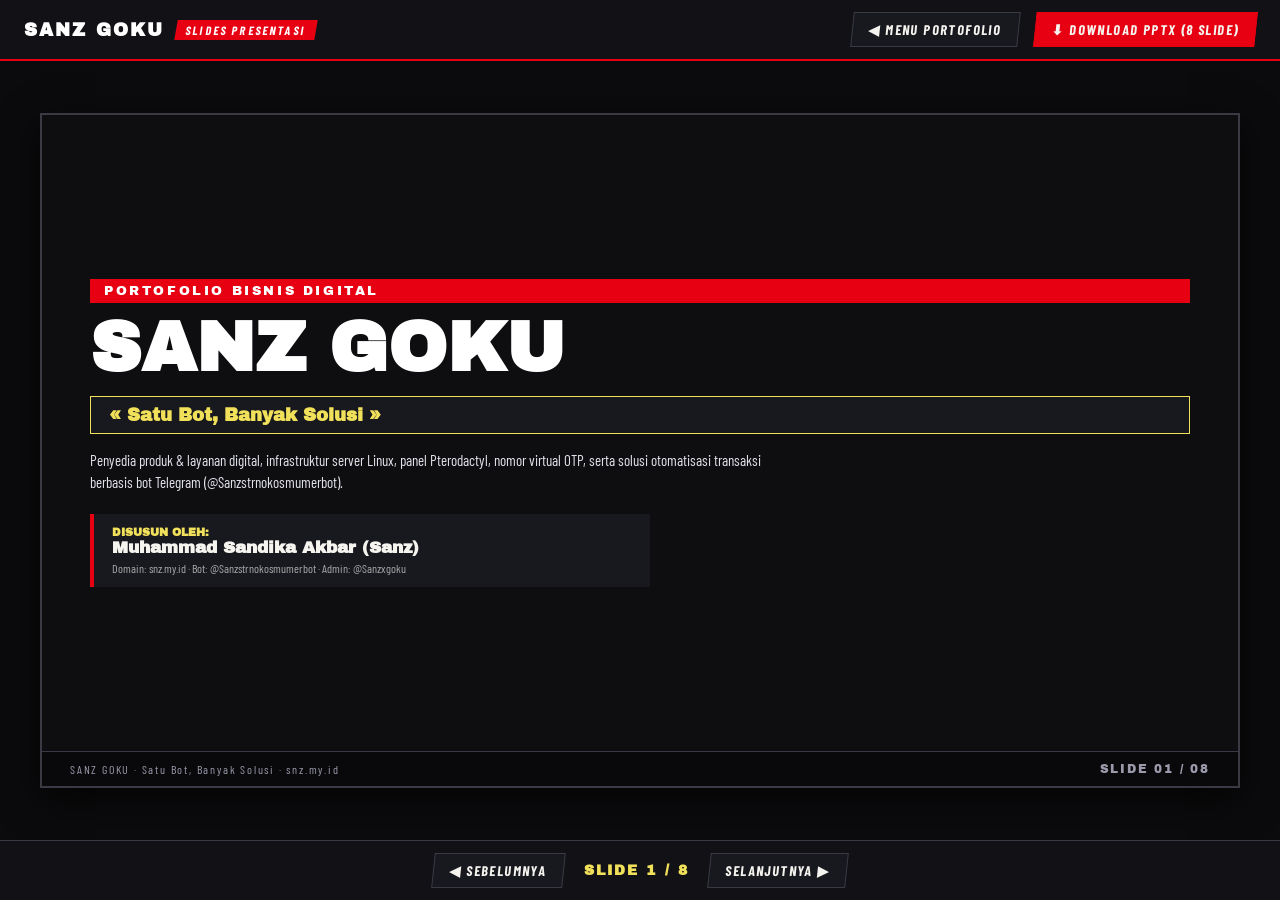
==== slides.html @ 3b8a3c82 "feat: complete mobile responsive layout for all devices" ====
<!DOCTYPE html>
<html lang="id">
<head>
<meta charset="UTF-8">
<meta name="viewport" content="width=device-width, initial-scale=1.0">
<title>SLIDES · SANZ GOKU PORTOFOLIO BISNIS</title>
<link rel="preconnect" href="https://fonts.googleapis.com">
<link rel="preconnect" href="https://fonts.gstatic.com" crossorigin>
<link href="https://fonts.googleapis.com/css2?family=Archivo+Black&family=Barlow+Condensed:ital,wght@0,600;0,700;0,800;0,900;1,700&display=swap" rel="stylesheet">
<style>
:root{
  --red:#e60012;
  --red-deep:#a3000c;
  --black:#0b0b0d;
  --card:#18181f;
  --white:#f6f4ef;
  --yellow:#f1e05a;
  --border:#3a3a45;
}
*{margin:0;padding:0;box-sizing:border-box;}
body{
  background:var(--black);
  color:var(--white);
  font-family:'Barlow Condensed',Arial,sans-serif;
  height:100vh;
  display:flex;
  flex-direction:column;
  overflow:hidden;
  user-select:none;
}
.display{font-family:'Archivo Black',Impact,sans-serif;}

/* TOP NAVBAR */
#nav-bar{
  display:flex;justify-content:space-between;align-items:center;
  padding:12px 24px;background:#111116;border-bottom:2px solid var(--red);
  z-index:10;
}
.brand{font-size:18px;font-weight:700;letter-spacing:.12em;display:flex;align-items:center;gap:12px;}
.brand span.tag{background:var(--red);color:#fff;padding:3px 10px;font-size:12px;transform:skewX(-10deg);}
.nav-actions{display:flex;align-items:center;gap:16px;}
.btn{
  background:var(--card);color:var(--white);border:1px solid var(--border);
  padding:8px 16px;font-family:inherit;font-size:14px;font-weight:700;
  letter-spacing:.1em;text-transform:uppercase;cursor:pointer;
  text-decoration:none;display:inline-flex;align-items:center;gap:8px;
  transition:.15s;transform:skewX(-6deg);
}
.btn:hover{background:var(--red);color:#fff;border-color:var(--red);}
.btn.primary{background:var(--red);border-color:var(--red);}
.btn.primary:hover{background:#ff1e2d;}

/* VIEWER STAGE */
#stage{
  flex:1;position:relative;display:flex;justify-content:center;align-items:center;
  padding:16px;overflow:hidden;
}
.slide-frame{
  width:min(1200px, 94vw);
  aspect-ratio:16 / 9;
  background:#0e0e11;
  border:2px solid var(--border);
  box-shadow:0 12px 36px rgba(0,0,0,.7);
  position:relative;
  overflow:hidden;
  display:none;
}
.slide-frame.active{display:flex;flex-direction:column;}

/* SLIDE HEADER & FOOTER */
.slide-header{
  padding:16px 28px 8px;display:flex;justify-content:space-between;align-items:flex-start;
  border-bottom:1px solid rgba(230,0,18,.35);
}
.slide-category{
  background:var(--red);color:#fff;padding:4px 12px;font-size:12px;font-weight:700;
  display:inline-block;letter-spacing:.14em;margin-bottom:6px;
}
.slide-title{font-size:clamp(20px,2.4vw,28px);text-transform:uppercase;color:#fff;line-height:1.1;}
.slide-footer{
  padding:10px 28px;background:#09090c;border-top:1px solid var(--border);
  display:flex;justify-content:space-between;font-size:12px;letter-spacing:.15em;
  color:#9a9aab;margin-top:auto;
}
.slide-content{flex:1;padding:16px 28px;overflow-y:auto;}

/* SLIDE 1 COVER */
.cover-wrap{display:flex;flex-direction:column;justify-content:center;height:100%;padding:10px 20px;}
.cover-tag{background:var(--red);color:#fff;padding:5px 14px;font-size:13px;display:inline-block;margin-bottom:12px;letter-spacing:.2em;}
.cover-title{font-size:clamp(42px,5.5vw,72px);color:#fff;line-height:.95;margin-bottom:14px;}
.cover-badge{border:1.5px solid var(--yellow);background:var(--card);color:var(--yellow);padding:8px 18px;display:inline-block;font-size:18px;font-weight:700;margin-bottom:16px;}
.cover-desc{max-width:680px;font-size:15px;line-height:1.45;color:#e2e2ec;margin-bottom:20px;}
.cover-author{background:var(--card);border-left:4px solid var(--red);padding:12px 18px;max-width:560px;}

/* SLIDE 2 PROFILE */
.profile-grid{display:grid;grid-template-columns:220px 1fr;gap:22px;height:100%;}
.polaroid{background:#fff;color:#111;padding:8px;border:2px solid var(--red);text-align:center;box-shadow:6px 6px 0 rgba(0,0,0,.5);height:max-content;}
.polaroid img{width:100%;aspect-ratio:1/1;object-fit:cover;display:block;margin-bottom:8px;}
.polaroid h4{font-size:13px;font-weight:800;letter-spacing:.1em;text-transform:uppercase;}
.polaroid p{font-size:11px;color:#555;}
.exec-summary{background:var(--card);border:1px solid var(--red);padding:12px 16px;margin-bottom:14px;font-size:13px;line-height:1.4;}
.pillars-grid{display:grid;grid-template-columns:1fr 1fr;gap:12px;}
.pillar-card{background:var(--card);border:1px solid var(--border);padding:10px 14px;}
.pillar-card h4{color:var(--red);font-size:13px;margin-bottom:6px;display:flex;align-items:center;gap:6px;}
.pillar-card ul{list-style:none;font-size:11.5px;color:#dedee8;line-height:1.4;}
.pillar-card li::before{content:"• ";color:var(--yellow);}

/* SLIDE 3 SERVICES */
.services-grid{display:grid;grid-template-columns:repeat(4,1fr);gap:14px;height:100%;}
.service-card{background:var(--card);border:1px solid var(--border);padding:14px 12px;display:flex;flex-direction:column;}
.service-card.active-s{border-top:3px solid var(--red);}
.service-card.plan-s{border-top:3px solid var(--yellow);}
.service-status{font-size:9.5px;font-weight:800;letter-spacing:.14em;margin-bottom:8px;}
.service-status.red{color:var(--red);}
.service-status.yellow{color:var(--yellow);}
.service-card h4{font-size:14px;margin-bottom:10px;line-height:1.2;}
.service-card ul{list-style:none;font-size:11px;color:#d2d2dd;line-height:1.4;}
.service-card li{margin-bottom:6px;}
.service-card li::before{content:"▶ ";color:var(--red);font-size:8px;}

/* SLIDE 4 OPERATIONAL */
.steps-grid{display:grid;grid-template-columns:repeat(3,1fr);gap:14px;}
.step-card{background:var(--card);border-left:3px solid var(--red);padding:12px 14px;}
.step-num{font-size:11px;color:var(--red);font-weight:800;margin-bottom:4px;}
.step-card h4{font-size:13px;margin-bottom:6px;}
.step-card p{font-size:11px;color:#bdbdc8;line-height:1.35;}

/* SLIDE 5 MARKETING & CS */
.mkt-grid{display:grid;grid-template-columns:1fr 1fr;gap:18px;}
.mkt-box{background:var(--card);border:1px solid var(--red);padding:14px 18px;}
.mkt-box h4{color:var(--red);font-size:15px;margin-bottom:12px;letter-spacing:.1em;}
.mkt-item{margin-bottom:10px;}
.mkt-item h5{font-size:12px;color:#fff;}
.mkt-item p{font-size:11px;color:#b2b2c0;}

/* SLIDE 6 TECH */
.tech-grid{display:grid;grid-template-columns:1fr 1fr;gap:18px;}

/* SLIDE 7 ROADMAP */
.road-grid{display:grid;grid-template-columns:1fr 1fr;gap:12px;}
.road-card{background:var(--card);border:1px solid var(--border);padding:10px 14px;display:flex;gap:12px;align-items:flex-start;}
.road-num{font-size:18px;color:var(--red);font-weight:900;}

/* SLIDE 8 CLOSING */
.close-wrap{display:flex;flex-direction:column;justify-content:center;align-items:center;text-align:center;height:100%;padding:20px;}
.close-box{background:var(--card);border:2px solid var(--red);padding:24px 32px;max-width:800px;margin-bottom:20px;}
.close-motto{font-size:24px;color:var(--yellow);margin-top:14px;font-weight:900;}
.close-contact{display:flex;gap:18px;flex-wrap:wrap;justify-content:center;font-size:13px;}
.chip{background:#111;border:1px solid var(--border);padding:6px 14px;border-radius:4px;}

/* BOTTOM CONTROLS */
#controls{
  display:flex;justify-content:center;align-items:center;gap:20px;
  padding:12px;background:#111116;border-top:1px solid var(--border);
  z-index:10;
}
.page-indicator{font-size:14px;letter-spacing:.15em;font-weight:700;color:var(--yellow);}

/* MOBILE RESPONSIVE SLIDES */
@media (max-width:768px){
  body{height:auto;min-height:100vh;overflow-y:auto;}
  #stage{padding:8px;height:auto;}
  .slide-frame{
    width:100%;
    aspect-ratio:auto;
    min-height:76vh;
  }
  .slide-header{padding:12px 14px 6px;}
  .slide-content{padding:10px 14px;}
  .slide-footer{padding:8px 14px;font-size:10px;}
  .profile-grid{grid-template-columns:1fr;gap:12px;}
  .polaroid{width:160px;margin:0 auto 10px auto;}
  .pillars-grid{grid-template-columns:1fr;gap:8px;}
  .services-grid{grid-template-columns:1fr;gap:10px;}
  .steps-grid{grid-template-columns:1fr;gap:8px;}
  .mkt-grid{grid-template-columns:1fr;gap:10px;}
  .tech-grid{grid-template-columns:1fr;gap:10px;}
  .road-grid{grid-template-columns:1fr;gap:8px;}
  .cover-title{font-size:36px;margin-bottom:8px;}
  .cover-badge{font-size:15px;padding:6px 12px;}
  .cover-desc{font-size:13px;}
  .close-box{padding:16px 18px;}
  .close-motto{font-size:18px;}
}
</style>
</head>
<body>

<div id="nav-bar">
  <div class="brand">
    <a href="index.html" style="color:#fff;text-decoration:none;" class="display">SANZ GOKU</a>
    <span class="tag">SLIDES PRESENTASI</span>
  </div>
  <div class="nav-actions">
    <a href="index.html" class="btn">◀ Menu Portofolio</a>
    <a href="Portofolio_Bisnis_SANZ_GOKU.pptx" download class="btn primary">⬇ Download PPTX (8 Slide)</a>
  </div>
</div>

<div id="stage">

  <!-- SLIDE 1 -->
  <div class="slide-frame active" id="slide-1">
    <div class="slide-content">
      <div class="cover-wrap">
        <span class="cover-tag display">PORTOFOLIO BISNIS DIGITAL</span>
        <h1 class="cover-title display">SANZ GOKU</h1>
        <div class="cover-badge display">« Satu Bot, Banyak Solusi »</div>
        <p class="cover-desc">Penyedia produk & layanan digital, infrastruktur server Linux, panel Pterodactyl, nomor virtual OTP, serta solusi otomatisasi transaksi berbasis bot Telegram (@Sanzstrnokosmumerbot).</p>
        <div class="cover-author">
          <div style="font-size:11px;color:var(--yellow);font-weight:700;" class="display">DISUSUN OLEH:</div>
          <div style="font-size:17px;font-weight:800;" class="display">Muhammad Sandika Akbar (Sanz)</div>
          <div style="font-size:12px;color:#aaa;margin-top:4px;">Domain: snz.my.id · Bot: @Sanzstrnokosmumerbot · Admin: @Sanzxgoku</div>
        </div>
      </div>
    </div>
    <div class="slide-footer">
      <span>SANZ GOKU · Satu Bot, Banyak Solusi · snz.my.id</span>
      <span class="display">SLIDE 01 / 08</span>
    </div>
  </div>

  <!-- SLIDE 2 -->
  <div class="slide-frame" id="slide-2">
    <div class="slide-header">
      <div>
        <span class="slide-category display">02 // IDENTITAS & NILAI</span>
        <h2 class="slide-title display">PROFIL SANZ GOKU</h2>
      </div>
    </div>
    <div class="slide-content">
      <div class="profile-grid">
        <div class="polaroid">
          <img src="assets/me.jpg" alt="Muhammad Sandika Akbar">
          <h4>M. Sandika Akbar</h4>
          <p>Founder / Owner (Sanz)<br>snz.my.id</p>
        </div>
        <div>
          <div class="exec-summary">
            <strong style="color:var(--yellow);" class="display">RINGKASAN EKSEKUTIF:</strong> SANZ GOKU adalah usaha digital aktif yang berfokus pada penyediaan produk & layanan digital, layanan server, serta solusi teknologi praktis. Usaha ini hadir untuk menjawab kebutuhan pelanggan akan hosting stabil, nomor virtual OTP cepat via bot Telegram, dan alur transaksi transparan.
          </div>
          <div class="pillars-grid">
            <div class="pillar-card">
              <h4 class="display">■ BIDANG USAHA</h4>
              <ul>
                <li>Penjualan & konfigurasi VPS Linux</li>
                <li>Instalasi panel Pterodactyl & hosting</li>
                <li>Layanan nomor virtual OTP (RumahOTP)</li>
                <li>Script, subdomain, & produk digital</li>
              </ul>
            </div>
            <div class="pillar-card">
              <h4 class="display">■ KEBUTUHAN PELANGGAN</h4>
              <ul>
                <li>Infrastruktur server fleksibel & stabil</li>
                <li>Verifikasi akun instan tanpa nomor pribadi</li>
                <li>Tools & script digital praktis</li>
                <li>Pemesanan responsif dibantu admin</li>
              </ul>
            </div>
            <div class="pillar-card">
              <h4 class="display">■ TUJUAN PENDIRIAN</h4>
              <ul>
                <li>Solusi teknologi terjangkau & mudah diakses</li>
                <li>Ekosistem mandiri berbasis efisiensi server</li>
                <li>Otomatisasi pelayanan pelanggan bertahap</li>
                <li>Penyedia layanan digital yang dapat diandalkan</li>
              </ul>
            </div>
            <div class="pillar-card">
              <h4 class="display">■ NILAI UTAMA BISNIS</h4>
              <ul>
                <li>Transparansi spesifikasi tanpa klaim palsu</li>
                <li>Kecepatan penanganan pesanan via Telegram</li>
                <li>Inovasi bot Telegram (@Sanzstrnokosmumerbot)</li>
                <li>Dukungan teknis responsif saat ada kendala</li>
              </ul>
            </div>
          </div>
        </div>
      </div>
    </div>
    <div class="slide-footer">
      <span>SANZ GOKU · Satu Bot, Banyak Solusi · snz.my.id</span>
      <span class="display">SLIDE 02 / 08</span>
    </div>
  </div>

  <!-- SLIDE 3 -->
  <div class="slide-frame" id="slide-3">
    <div class="slide-header">
      <div>
        <span class="slide-category display">03 // KATALOG BISNIS</span>
        <h2 class="slide-title display">PRODUK DAN LAYANAN</h2>
      </div>
    </div>
    <div class="slide-content">
      <div style="font-size:11px;color:var(--yellow);margin-bottom:12px;background:#18181f;padding:6px 12px;border:1px solid var(--border);">
        CATATAN STATUS: Layanan dikelompokkan berdasarkan kategori. Membedakan layanan aktif berjualan vs tahap rencana/pengembangan.
      </div>
      <div class="services-grid">
        <div class="service-card active-s">
          <div class="service-status red display">[AKTIF BERJUALAN]</div>
          <h4 class="display">VPS & SERVER LINUX</h4>
          <ul>
            <li>Penjualan VPS Linux (berbagai spek)</li>
            <li>Setup & manajemen panel Pterodactyl</li>
            <li>Pengelolaan konfigurasi dasar server Linux</li>
            <li>Hosting server sesuai stok</li>
          </ul>
        </div>
        <div class="service-card active-s">
          <div class="service-status red display">[AKTIF BERJUALAN]</div>
          <h4 class="display">NOKOS & LAYANAN OTP</h4>
          <ul>
            <li>Nomor virtual verifikasi akun aplikasi</li>
            <li>Tersedia via Bot @Sanzstrnokosmumerbot</li>
            <li>Integrasi penyedia resmi (RumahOTP)</li>
            <li>Aktivasi akun aman tanpa nomor pribadi</li>
          </ul>
        </div>
        <div class="service-card active-s">
          <div class="service-status red display">[AKTIF / ON-DEMAND]</div>
          <h4 class="display">PRODUK DIGITAL</h4>
          <ul>
            <li>Penjualan script & file produk digital</li>
            <li>Layanan penyediaan custom subdomain</li>
            <li>Boost media sosial & kebutuhan akun</li>
            <li>Top up saldo & layanan digital pelengkap</li>
          </ul>
        </div>
        <div class="service-card plan-s">
          <div class="service-status yellow display">[PENGEMBANGAN FITUR]</div>
          <h4 class="display">BOT TELEGRAM</h4>
          <ul>
            <li>Bot resmi: @Sanzstrnokosmumerbot</li>
            <li>Katalog interaktif otomatis via chat</li>
            <li>Cek status transaksi & saldo real-time</li>
            <li>Rencana integrasi pembayaran QRIS</li>
          </ul>
        </div>
      </div>
    </div>
    <div class="slide-footer">
      <span>SANZ GOKU · Satu Bot, Banyak Solusi · snz.my.id</span>
      <span class="display">SLIDE 03 / 08</span>
    </div>
  </div>

  <!-- SLIDE 4 -->
  <div class="slide-frame" id="slide-4">
    <div class="slide-header">
      <div>
        <span class="slide-category display">04 // ALUR PELAYANAN</span>
        <h2 class="slide-title display">SISTEM OPERASIONAL BISNIS</h2>
      </div>
    </div>
    <div class="slide-content">
      <div style="font-size:12px;color:#aaa;margin-bottom:12px;">
        Alur Pelayanan Pelanggan 6 Langkah — Menggabungkan penanganan admin aktif dengan persiapan otomasi bot (@Sanzstrnokosmumerbot).
      </div>
      <div class="steps-grid">
        <div class="step-card">
          <div class="step-num display">LANGKAH 01</div>
          <h4 class="display">KATALOG & INFO</h4>
          <p>Pelanggan melihat daftar layanan, spesifikasi, dan stok via kanal resmi atau bot Telegram.</p>
        </div>
        <div class="step-card">
          <div class="step-num display">LANGKAH 02</div>
          <h4 class="display">PEMILIHAN LAYANAN</h4>
          <p>Pelanggan memilih jenis layanan (VPS/OTP/Produk Digital) dan menyampaikan kebutuhan ke admin/bot.</p>
        </div>
        <div class="step-card">
          <div class="step-num display">LANGKAH 03</div>
          <h4 class="display">VERIFIKASI ADMIN</h4>
          <p>Admin memeriksa rincian pesanan, kesiapan server/nomor, dan memberikan instruksi pembayaran.</p>
        </div>
        <div class="step-card">
          <div class="step-num display">LANGKAH 04</div>
          <h4 class="display">PEMBAYARAN</h4>
          <p>Pelanggan melakukan transfer sesuai nominal yang disepakati dan diverifikasi secara transparan.</p>
        </div>
        <div class="step-card">
          <div class="step-num display">LANGKAH 05</div>
          <h4 class="display">PEMROSESAN SISTEM</h4>
          <p>Pesanan diproses langsung melalui sistem internal server Linux atau penyedia layanan terkait.</p>
        </div>
        <div class="step-card">
          <div class="step-num display">LANGKAH 06</div>
          <h4 class="display">SERAH TERIMA & CS</h4>
          <p>Hasil layanan diserahkan ke pelanggan (kredensial/kode OTP) disertai bantuan jika berkendala.</p>
        </div>
      </div>
    </div>
    <div class="slide-footer">
      <span>SANZ GOKU · Satu Bot, Banyak Solusi · snz.my.id</span>
      <span class="display">SLIDE 04 / 08</span>
    </div>
  </div>

  <!-- SLIDE 5 -->
  <div class="slide-frame" id="slide-5">
    <div class="slide-header">
      <div>
        <span class="slide-category display">05 // PEMASARAN & CS</span>
        <h2 class="slide-title display">STRATEGI PEMASARAN & PELAYANAN</h2>
      </div>
    </div>
    <div class="slide-content">
      <div class="mkt-grid">
        <div class="mkt-box">
          <h4 class="display">STRATEGI PEMASARAN DIGITAL</h4>
          <div class="mkt-item">
            <h5 class="display">■ Promosi Melalui Kanal Digital</h5>
            <p>Mengenalkan layanan melalui media sosial dan komunitas online teknologi/gaming.</p>
          </div>
          <div class="mkt-item">
            <h5 class="display">■ Katalog Informasi yang Jelas</h5>
            <p>Menyajikan spesifikasi layanan dan panduan pemesanan tanpa klaim berlebihan.</p>
          </div>
          <div class="mkt-item">
            <h5 class="display">■ Optimalisasi Telegram</h5>
            <p>Menjadikan bot (@Sanzstrnokosmumerbot) dan admin (@Sanzxgoku) sebagai pusat interaksi cepat.</p>
          </div>
          <div class="mkt-item">
            <h5 class="display">■ Harga Kompetitif & Realistis</h5>
            <p>Menetapkan harga rasional sesuai spesifikasi server tanpa perang harga merusak.</p>
          </div>
        </div>
        <div class="mkt-box">
          <h4 class="display">PELAYANAN & KEPERCAYAAN</h4>
          <div class="mkt-item">
            <h5 class="display">■ Komunikasi Responsif</h5>
            <p>Admin merespon pesan, pertanyaan spesifikasi, dan pesanan secara cepat serta lugas.</p>
          </div>
          <div class="mkt-item">
            <h5 class="display">■ Bantuan & Troubleshooting</h5>
            <p>Mendampingi pelanggan jika menemui kendala instalasi panel atau keterlambatan OTP.</p>
          </div>
          <div class="mkt-item">
            <h5 class="display">■ Transparansi Stok & Server</h5>
            <p>Memberitahukan ketersediaan kapasitas server apa adanya demi menjaga kepuasan.</p>
          </div>
          <div class="mkt-item">
            <h5 class="display">■ Membangun Loyalitas</h5>
            <p>Pelayanan jujur dan tuntas menjadi fondasi repeat order tanpa manipulasi testimoni.</p>
          </div>
        </div>
      </div>
    </div>
    <div class="slide-footer">
      <span>SANZ GOKU · Satu Bot, Banyak Solusi · snz.my.id</span>
      <span class="display">SLIDE 05 / 08</span>
    </div>
  </div>

  <!-- SLIDE 6 -->
  <div class="slide-frame" id="slide-6">
    <div class="slide-header">
      <div>
        <span class="slide-category display">06 // STACK & INFRASTRUKTUR</span>
        <h2 class="slide-title display">TEKNOLOGI PENDUKUNG BISNIS</h2>
      </div>
    </div>
    <div class="slide-content">
      <div class="tech-grid">
        <div class="mkt-box">
          <h4 class="display">TEKNOLOGI AKTIF DIGUNAKAN</h4>
          <div class="mkt-item">
            <h5 class="display">■ Linux VPS (Ubuntu / Debian)</h5>
            <p>Infrastruktur dasar server untuk hosting layanan, menjalankan script, dan pengelolaan port.</p>
          </div>
          <div class="mkt-item">
            <h5 class="display">■ JavaScript & Node.js</h5>
            <p>Bahasa pemrograman dan runtime utama dalam membangun logika bot dan komunikasi API.</p>
          </div>
          <div class="mkt-item">
            <h5 class="display">■ Telegram Bot API</h5>
            <p>Protokol penghubung untuk interaksi chat bot @Sanzstrnokosmumerbot, menu tombol, & notifikasi.</p>
          </div>
          <div class="mkt-item">
            <h5 class="display">■ Pterodactyl Panel</h5>
            <p>Sistem panel web berbasis Docker untuk kemudahan kontrol server game dan bot.</p>
          </div>
          <div class="mkt-item">
            <h5 class="display">■ Cloudflare DNS & Proxy</h5>
            <p>Manajemen domain snz.my.id, proteksi serangan DDoS, dan routing subdomain.</p>
          </div>
        </div>
        <div class="mkt-box" style="border-color:var(--yellow);">
          <h4 class="display" style="color:var(--yellow);">INTEGRASI API & PROYEK RISET</h4>
          <div class="mkt-item">
            <h5 class="display">◆ Integrasi API Pihak Ketiga (RumahOTP)</h5>
            <p>Sinkronisasi stok dan eksekusi nomor OTP secara otomatis via REST API.</p>
          </div>
          <div class="mkt-item">
            <h5 class="display">◆ Gateway Pembayaran QRIS (Pakasir)</h5>
            <p>Perencanaan sistem verifikasi pembayaran QRIS instan untuk bot Telegram.</p>
          </div>
          <div class="mkt-item">
            <h5 class="display">◆ Proyek SOTP (sxgotp)</h5>
            <p>Riset terpisah website layanan OTP berbasis Next.js, React, Tailwind CSS, & Supabase.</p>
          </div>
          <div class="mkt-item">
            <h5 class="display">◆ Manfaat Utama Teknologi</h5>
            <p>Efisiensi operasional admin, kecepatan transaksi detik, dan skalabilitas sistem.</p>
          </div>
        </div>
      </div>
    </div>
    <div class="slide-footer">
      <span>SANZ GOKU · Satu Bot, Banyak Solusi · snz.my.id</span>
      <span class="display">SLIDE 06 / 08</span>
    </div>
  </div>

  <!-- SLIDE 7 -->
  <div class="slide-frame" id="slide-7">
    <div class="slide-header">
      <div>
        <span class="slide-category display">07 // ROADMAP BISNIS</span>
        <h2 class="slide-title display">VISI DAN RENCANA PENGEMBANGAN</h2>
      </div>
    </div>
    <div class="slide-content">
      <div style="font-size:12px;color:#aaa;margin-bottom:12px;">Rencana Strategis Masa Depan — Disajikan sebagai visi pengembangan terukur.</div>
      <div class="road-grid">
        <div class="road-card">
          <div class="road-num display">01</div>
          <div>
            <h5 class="display">EKSPANSI LAYANAN DIGITAL</h5>
            <p style="font-size:11px;color:#bbb;">Memperluas katalog produk digital, menambah varian spesifikasi VPS, dan adaptasi tren pasar.</p>
          </div>
        </div>
        <div class="road-card">
          <div class="road-num display">02</div>
          <div>
            <h5 class="display">PENINGKATAN MUTU LAYANAN</h5>
            <p style="font-size:11px;color:#bbb;">Menjaga kestabilan uptime server, kecepatan delivery pesanan, dan evaluasi kepuasan berkala.</p>
          </div>
        </div>
        <div class="road-card">
          <div class="road-num display">03</div>
          <div>
            <h5 class="display">OTOMASI BOT (@Sanzstrnokosmumerbot)</h5>
            <p style="font-size:11px;color:#bbb;">Menyelesaikan integrasi pemesanan mandiri, verifikasi QRIS otomatis, dan penyerahan kredensial langsung.</p>
          </div>
        </div>
        <div class="road-card">
          <div class="road-num display">04</div>
          <div>
            <h5 class="display">SISTEM PENCATATAN & PEMBUKUAN</h5>
            <p style="font-size:11px;color:#bbb;">Menerapkan pencatatan transaksi terstruktur untuk memantau performa layanan dan arus keuangan rapi.</p>
          </div>
        </div>
        <div class="road-card">
          <div class="road-num display">05</div>
          <div>
            <h5 class="display">KEAMANAN & KEANDALAN SISTEM</h5>
            <p style="font-size:11px;color:#bbb;">Memperkuat proteksi firewall server Linux, manajemen API key yang aman, serta backup rutin.</p>
          </div>
        </div>
        <div class="road-card">
          <div class="road-num display">06</div>
          <div>
            <h5 class="display">EKOSISTEM BERKELANJUTAN</h5>
            <p style="font-size:11px;color:#bbb;">Mengintegrasikan website (snz.my.id), bot Telegram, dan panel server menjadi satu ekosistem stabil.</p>
          </div>
        </div>
      </div>
    </div>
    <div class="slide-footer">
      <span>SANZ GOKU · Satu Bot, Banyak Solusi · snz.my.id</span>
      <span class="display">SLIDE 07 / 08</span>
    </div>
  </div>

  <!-- SLIDE 8 -->
  <div class="slide-frame" id="slide-8">
    <div class="slide-header">
      <div>
        <span class="slide-category display">08 // PENUTUP</span>
        <h2 class="slide-title display">KESIMPULAN BISNIS</h2>
      </div>
    </div>
    <div class="slide-content">
      <div class="close-wrap">
        <div class="close-box">
          <p style="font-size:14px;line-height:1.5;">SANZ GOKU merupakan usaha digital yang berfokus pada produk dan layanan teknologi. Melalui pengembangan layanan server, produk digital, dan otomatisasi menggunakan bot Telegram (@Sanzstrnokosmumerbot), bisnis ini diarahkan untuk memberikan pelayanan yang praktis, transparan, dan terus berkembang sesuai kebutuhan pelanggan.</p>
          <div class="close-motto display">“ SANZ GOKU — Satu Bot, Banyak Solusi. ”</div>
        </div>
        <div class="close-contact">
          <span class="chip">Owner: Muhammad Sandika Akbar</span>
          <span class="chip">Bot: @Sanzstrnokosmumerbot</span>
          <span class="chip">Telegram: @Sanzxgoku</span>
          <span class="chip">Instagram: @sanzshun</span>
          <span class="chip">Website: snz.my.id</span>
        </div>
      </div>
    </div>
    <div class="slide-footer">
      <span>SANZ GOKU · Satu Bot, Banyak Solusi · snz.my.id</span>
      <span class="display">SLIDE 08 / 08</span>
    </div>
  </div>

</div>

<!-- BOTTOM CONTROLS -->
<div id="controls">
  <button class="btn" id="btn-prev" onclick="changeSlide(-1)">◀ Sebelumnya</button>
  <span class="page-indicator display" id="page-num">SLIDE 1 / 8</span>
  <button class="btn" id="btn-next" onclick="changeSlide(1)">Selanjutnya ▶</button>
</div>

<script>
let current = 1;
const total = 8;

function updateSlide() {
  document.querySelectorAll('.slide-frame').forEach((el, idx) => {
    el.classList.toggle('active', idx + 1 === current);
  });
  document.getElementById('page-num').textContent = `SLIDE ${current} / ${total}`;
  document.getElementById('btn-prev').disabled = current === 1;
  document.getElementById('btn-next').disabled = current === total;
}

function changeSlide(direction) {
  const next = current + direction;
  if (next >= 1 && next <= total) {
    current = next;
    updateSlide();
  }
}

// Keyboard arrows
window.addEventListener('keydown', e => {
  if (e.key === 'ArrowRight' || e.key === 'Space') changeSlide(1);
  if (e.key === 'ArrowLeft') changeSlide(-1);
});

updateSlide();
</script>

</body>
</html>
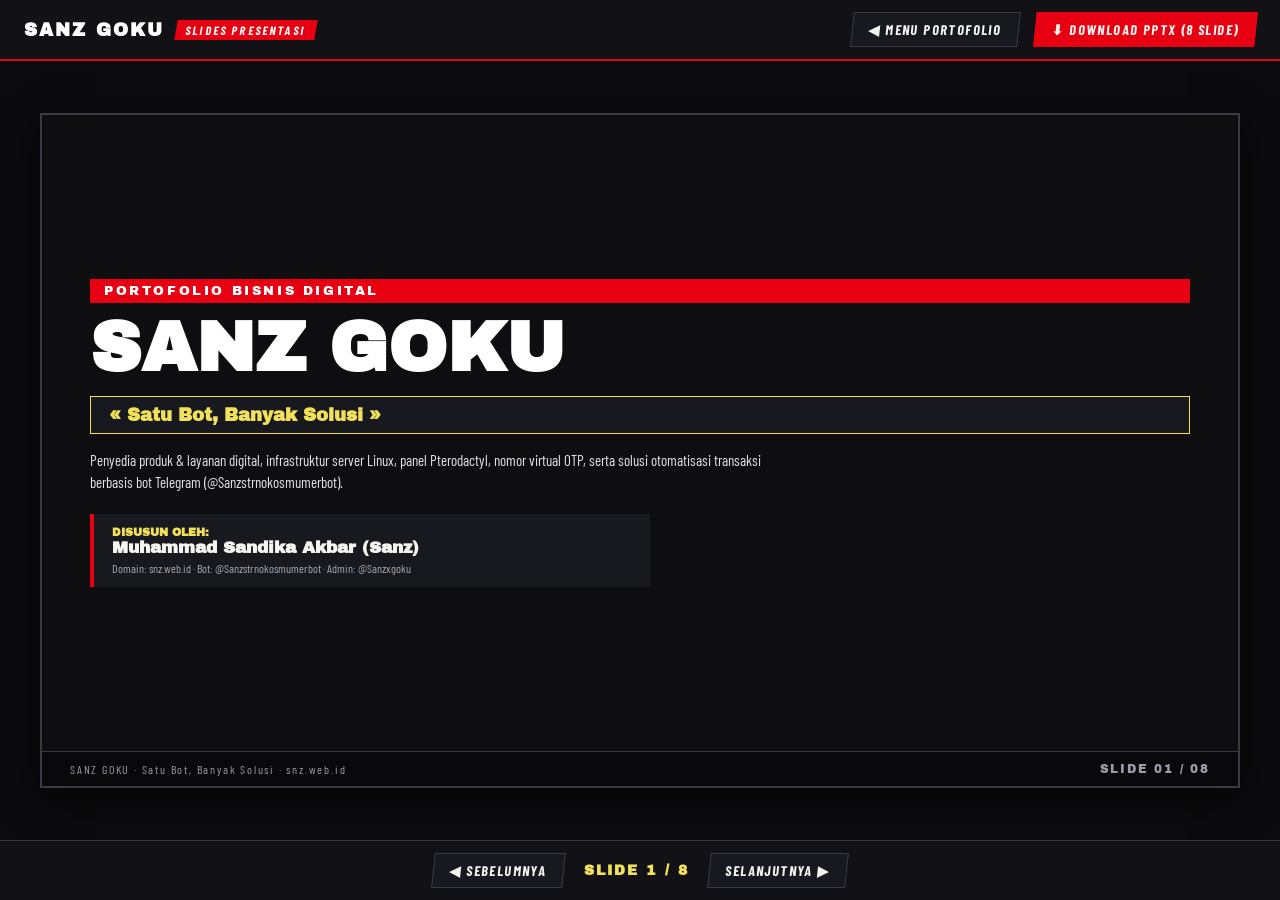
==== commit 5727b83b: "fix: update domain to real snz.web.id" ====
--- a/slides.html
+++ b/slides.html
@@ -210,12 +210,12 @@
         <div class="cover-author">
           <div style="font-size:11px;color:var(--yellow);font-weight:700;" class="display">DISUSUN OLEH:</div>
           <div style="font-size:17px;font-weight:800;" class="display">Muhammad Sandika Akbar (Sanz)</div>
-          <div style="font-size:12px;color:#aaa;margin-top:4px;">Domain: snz.my.id · Bot: @Sanzstrnokosmumerbot · Admin: @Sanzxgoku</div>
-        </div>
-      </div>
-    </div>
-    <div class="slide-footer">
-      <span>SANZ GOKU · Satu Bot, Banyak Solusi · snz.my.id</span>
+          <div style="font-size:12px;color:#aaa;margin-top:4px;">Domain: snz.web.id · Bot: @Sanzstrnokosmumerbot · Admin: @Sanzxgoku</div>
+        </div>
+      </div>
+    </div>
+    <div class="slide-footer">
+      <span>SANZ GOKU · Satu Bot, Banyak Solusi · snz.web.id</span>
       <span class="display">SLIDE 01 / 08</span>
     </div>
   </div>
@@ -233,7 +233,7 @@
         <div class="polaroid">
           <img src="assets/me.jpg" alt="Muhammad Sandika Akbar">
           <h4>M. Sandika Akbar</h4>
-          <p>Founder / Owner (Sanz)<br>snz.my.id</p>
+          <p>Founder / Owner (Sanz)<br>snz.web.id</p>
         </div>
         <div>
           <div class="exec-summary">
@@ -281,7 +281,7 @@
       </div>
     </div>
     <div class="slide-footer">
-      <span>SANZ GOKU · Satu Bot, Banyak Solusi · snz.my.id</span>
+      <span>SANZ GOKU · Satu Bot, Banyak Solusi · snz.web.id</span>
       <span class="display">SLIDE 02 / 08</span>
     </div>
   </div>
@@ -342,7 +342,7 @@
       </div>
     </div>
     <div class="slide-footer">
-      <span>SANZ GOKU · Satu Bot, Banyak Solusi · snz.my.id</span>
+      <span>SANZ GOKU · Satu Bot, Banyak Solusi · snz.web.id</span>
       <span class="display">SLIDE 03 / 08</span>
     </div>
   </div>
@@ -393,7 +393,7 @@
       </div>
     </div>
     <div class="slide-footer">
-      <span>SANZ GOKU · Satu Bot, Banyak Solusi · snz.my.id</span>
+      <span>SANZ GOKU · Satu Bot, Banyak Solusi · snz.web.id</span>
       <span class="display">SLIDE 04 / 08</span>
     </div>
   </div>
@@ -449,7 +449,7 @@
       </div>
     </div>
     <div class="slide-footer">
-      <span>SANZ GOKU · Satu Bot, Banyak Solusi · snz.my.id</span>
+      <span>SANZ GOKU · Satu Bot, Banyak Solusi · snz.web.id</span>
       <span class="display">SLIDE 05 / 08</span>
     </div>
   </div>
@@ -484,7 +484,7 @@
           </div>
           <div class="mkt-item">
             <h5 class="display">■ Cloudflare DNS & Proxy</h5>
-            <p>Manajemen domain snz.my.id, proteksi serangan DDoS, dan routing subdomain.</p>
+            <p>Manajemen domain snz.web.id, proteksi serangan DDoS, dan routing subdomain.</p>
           </div>
         </div>
         <div class="mkt-box" style="border-color:var(--yellow);">
@@ -509,7 +509,7 @@
       </div>
     </div>
     <div class="slide-footer">
-      <span>SANZ GOKU · Satu Bot, Banyak Solusi · snz.my.id</span>
+      <span>SANZ GOKU · Satu Bot, Banyak Solusi · snz.web.id</span>
       <span class="display">SLIDE 06 / 08</span>
     </div>
   </div>
@@ -564,13 +564,13 @@
           <div class="road-num display">06</div>
           <div>
             <h5 class="display">EKOSISTEM BERKELANJUTAN</h5>
-            <p style="font-size:11px;color:#bbb;">Mengintegrasikan website (snz.my.id), bot Telegram, dan panel server menjadi satu ekosistem stabil.</p>
-          </div>
-        </div>
-      </div>
-    </div>
-    <div class="slide-footer">
-      <span>SANZ GOKU · Satu Bot, Banyak Solusi · snz.my.id</span>
+            <p style="font-size:11px;color:#bbb;">Mengintegrasikan website (snz.web.id), bot Telegram, dan panel server menjadi satu ekosistem stabil.</p>
+          </div>
+        </div>
+      </div>
+    </div>
+    <div class="slide-footer">
+      <span>SANZ GOKU · Satu Bot, Banyak Solusi · snz.web.id</span>
       <span class="display">SLIDE 07 / 08</span>
     </div>
   </div>
@@ -594,12 +594,12 @@
           <span class="chip">Bot: @Sanzstrnokosmumerbot</span>
           <span class="chip">Telegram: @Sanzxgoku</span>
           <span class="chip">Instagram: @sanzshun</span>
-          <span class="chip">Website: snz.my.id</span>
-        </div>
-      </div>
-    </div>
-    <div class="slide-footer">
-      <span>SANZ GOKU · Satu Bot, Banyak Solusi · snz.my.id</span>
+          <span class="chip">Website: snz.web.id</span>
+        </div>
+      </div>
+    </div>
+    <div class="slide-footer">
+      <span>SANZ GOKU · Satu Bot, Banyak Solusi · snz.web.id</span>
       <span class="display">SLIDE 08 / 08</span>
     </div>
   </div>
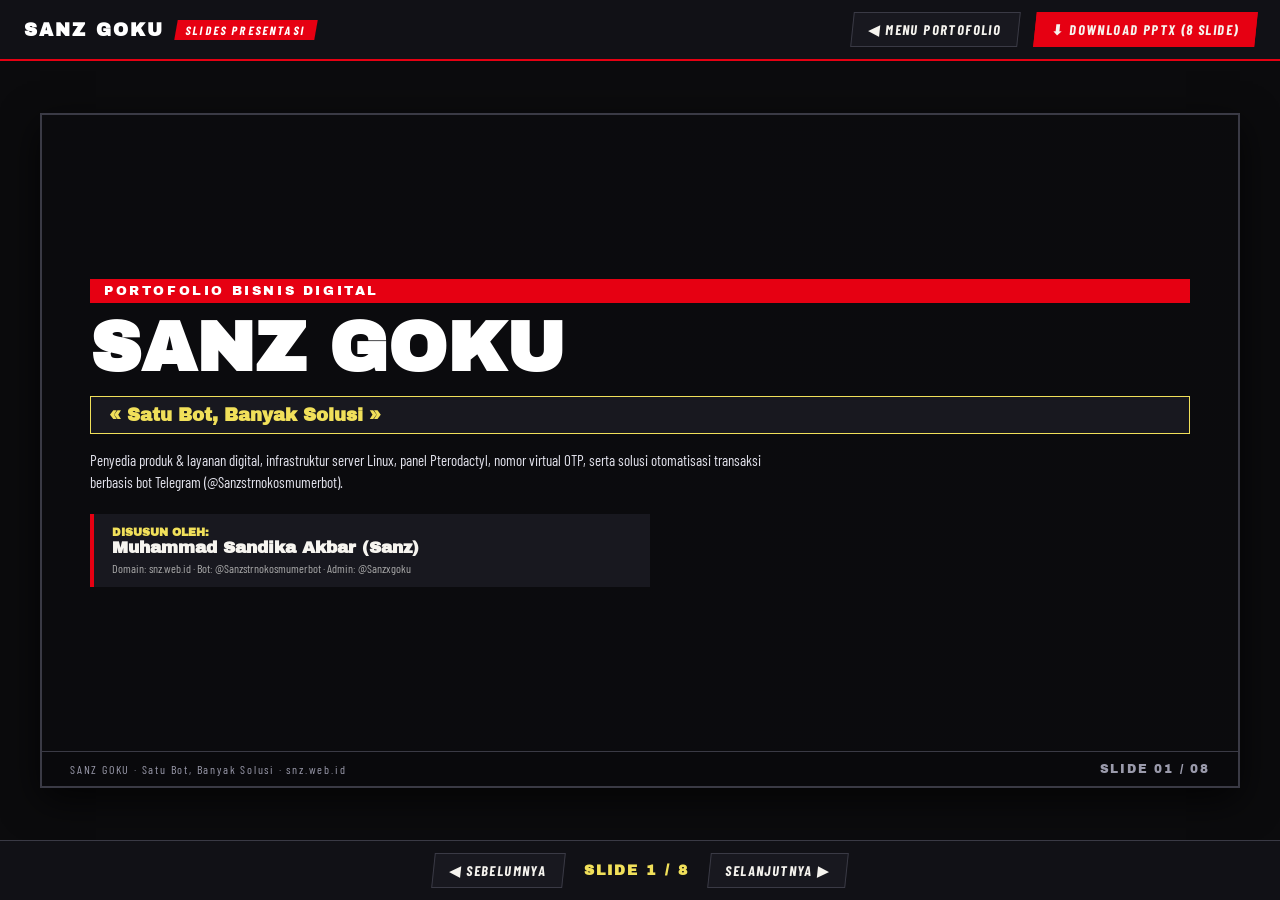
==== commit 2bee4dfc: "feat: overhaul PPTX and slide viewer to 100% authentic Persona 5 aesthetic" ====
--- a/slides.html
+++ b/slides.html
@@ -67,6 +67,22 @@
 }
 .slide-frame.active{display:flex;flex-direction:column;}
 
+#slide-1 {
+  background: linear-gradient(to right, rgba(11,11,14,0.95) 0%, rgba(11,11,14,0.85) 60%, rgba(11,11,14,0.3) 100%), url('assets/menus/home.jpg') right center / cover no-repeat;
+}
+#slide-2 {
+  background: linear-gradient(to right, rgba(11,11,14,0.35) 0%, rgba(11,11,14,0.92) 35%, rgba(11,11,14,0.95) 100%), url('assets/menus/about.jpg') left center / cover no-repeat;
+}
+#slide-3, #slide-4, #slide-7 {
+  background: repeating-linear-gradient(115deg, #e60012 0 46px, #a3000c 46px 52px, #e60012 52px 120px, #c4000f 120px 126px);
+}
+#slide-5, #slide-8 {
+  background: linear-gradient(rgba(11,11,14,0.84), rgba(11,11,14,0.88)), url('assets/menus/contact.jpg') center / cover no-repeat;
+}
+#slide-6 {
+  background: linear-gradient(rgba(11,11,14,0.84), rgba(11,11,14,0.88)), url('assets/menus/skills.jpg') center / cover no-repeat;
+}
+
 /* SLIDE HEADER & FOOTER */
 .slide-header{
   padding:16px 28px 8px;display:flex;justify-content:space-between;align-items:flex-start;
@@ -94,7 +110,8 @@
 
 /* SLIDE 2 PROFILE */
 .profile-grid{display:grid;grid-template-columns:220px 1fr;gap:22px;height:100%;}
-.polaroid{background:#fff;color:#111;padding:8px;border:2px solid var(--red);text-align:center;box-shadow:6px 6px 0 rgba(0,0,0,.5);height:max-content;}
+.polaroid{background:#fff;color:#111;padding:8px 8px 14px;border:2px solid var(--red);text-align:center;box-shadow:6px 6px 0 rgba(0,0,0,.5);height:max-content;position:relative;transform:rotate(-2deg);}
+.polaroid::before{content:"";position:absolute;top:-10px;left:30%;width:70px;height:22px;background:rgba(230,0,18,0.92);transform:rotate(-6deg);box-shadow:0 2px 4px rgba(0,0,0,.3);z-index:2;}
 .polaroid img{width:100%;aspect-ratio:1/1;object-fit:cover;display:block;margin-bottom:8px;}
 .polaroid h4{font-size:13px;font-weight:800;letter-spacing:.1em;text-transform:uppercase;}
 .polaroid p{font-size:11px;color:#555;}
